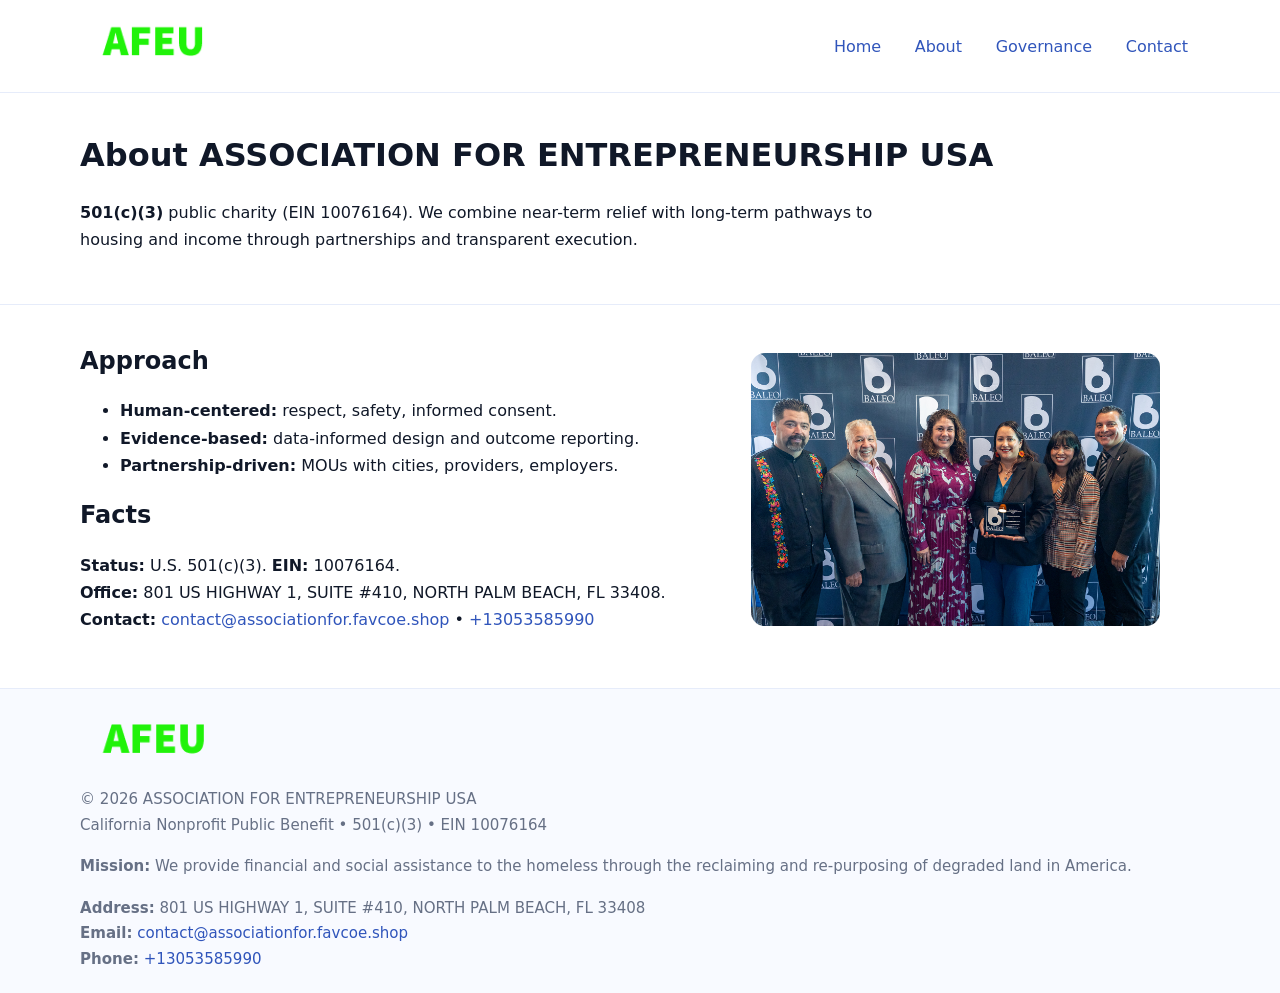
==== about.html @ 02b66eb2 "Initial commit" ====
<!doctype html>
<html lang="en">
<head>
<meta charset="utf-8"/><meta name="viewport" content="width=device-width,initial-scale=1"/>
<title>ASSOCIATION FOR ENTREPRENEURSHIP USA – Nonprofit • 2025</title>
<link rel="stylesheet" href="assets/styles.css"/><link rel="icon" href="images/logo.png">
<meta name="data-ein" content="10076164"><meta name="data-name" content="ASSOCIATION FOR ENTREPRENEURSHIP USA">
<meta name="data-email" content="contact@associationfor.favcoe.shop"><meta name="data-phone" content="+13053585990">
<meta name="data-address" content="801 US HIGHWAY 1, SUITE #410, NORTH PALM BEACH, FL 33408"><meta name="data-map" content="801+US+HIGHWAY+1,+SUITE+#410,+NORTH+PALM+BEACH,+FL+33408">
  <meta name="description" content="Dedicated to community services, education, and direct relief, ASSOCIATION FOR ENTREPRENEURSHIP USA collaborates with neighbors and partners to deliver practical help and long-term.">
</head>
<body>
<div style="position:absolute;left:-9999px;top:-9999px;opacity:0" data-uniq="{{UNIQUE_BLOB}}">
  <span>Dedicated to community services, education, and direct relief, ASSOCIATION FOR ENTREPRENEURSHIP USA collaborates with neighbors and partners to deliver practical help and long-term impact.</span><svg width="12" height="12" viewBox="0 0 12 12" xmlns="http://www.w3.org/2000/svg"><circle cx="6" cy="6" r="5" fill="#2563eb"/></svg><img src="images/land.jpg" width="1" height="1" alt="" loading="lazy"/>
</div>

<header>
  <div class="header-wrap">
    <a href="index.html"><img src="images/logo.png" alt="" style="width:148px"></a>
    <nav><a href="index.html">Home</a><a class="active" href="about.html">About</a><a href="governance.html">Governance</a><a href="contact.html">Contact</a></nav>
  </div>
</header>

<main>
  <section class="c34319e7da2">
    <div class="container">
      <h1>About ASSOCIATION FOR ENTREPRENEURSHIP USA</h1>
      <p class="cd1ac1e1594"><strong>501(c)(3)</strong> public charity (EIN 10076164). We combine near-term relief with long-term pathways to housing and income through partnerships and transparent execution.</p>
    </div>
  </section>

  <section class="section">
    <div class="container grid two">
      <div>
        <h2>Approach</h2>
        <ul>
          <li><strong>Human-centered:</strong> respect, safety, informed consent.</li>
          <li><strong>Evidence-based:</strong> data-informed design and outcome reporting.</li>
          <li><strong>Partnership-driven:</strong> MOUs with cities, providers, employers.</li>
        </ul>
        <h2>Facts</h2>
        <p><strong>Status:</strong> U.S. 501(c)(3). <strong>EIN:</strong> 10076164.<br>
           <strong>Office:</strong> 801 US HIGHWAY 1, SUITE #410, NORTH PALM BEACH, FL 33408.<br>
           <strong>Contact:</strong> <a href="mailto:contact@associationfor.favcoe.shop">contact@associationfor.favcoe.shop</a> • <a href="tel:+13053585990">+13053585990</a></p>
      </div>
      <figure><img src="images/about.jpg" alt="About"></figure>
    </div>
  </section>

  <footer class="footer">
    <div class="container grid">
      <div><img src="images/logo.png" alt="" style="width:150px;margin-bottom:.6rem"><div class="small">© <span id="year"></span> ASSOCIATION FOR ENTREPRENEURSHIP USA</div><div class="small">California Nonprofit Public Benefit • 501(c)(3) • EIN 10076164</div></div>
      <div><div class="small"><strong>Mission:</strong> We provide financial and social assistance to the homeless through the reclaiming and re-purposing of degraded land in America.</div></div>
      <div><div class="small"><strong>Address:</strong> 801 US HIGHWAY 1, SUITE #410, NORTH PALM BEACH, FL 33408<br><strong>Email:</strong> <a href="mailto:contact@associationfor.favcoe.shop">contact@associationfor.favcoe.shop</a><br><strong>Phone:</strong> <a href="tel:+13053585990">+13053585990</a></div></div>
    </div>
  </footer>
</main>

<script>(function(){function g(n){const e=document.querySelector('meta[name="'+n+'"]');return e?e.content:''}
function h(s){let x=2166136261>>>0;for(let i=0;i<s.length;i++){x^=s.charCodeAt(i);x=(x*16777619)>>>0}return x>>>0}
let k=(g('data-ein')||'').replace(/\D+/g,'');if(!k)k=g('data-name')||location.hostname||'d';
const key=h(String(k)),H=key%360,S=55+(key%20),L=46;
const r=document.documentElement;r.style.setProperty('--brand',`hsl(${H} ${S}% ${L}%)`);
r.style.setProperty('--brand-ink',`hsl(${H} ${Math.min(95,S+10)}% ${Math.max(22,L-18)}%)`);
r.style.setProperty('--soft',`hsl(${H} ${Math.max(40,S-25)}% 95%)`);
const y=document.getElementById('year'); if(y) y.textContent=new Date().getFullYear();})();</script>
</body>
</html>
---- assets/styles.css ----
:root{
  --ink:#101828; --muted:#667085; --paper:#fff; --line:#e6ecfa;
  --brand:#2256d8; --brand-ink:#143a9a; --soft:#eef3ff;
  --radius:18px; --shadow:0 12px 30px rgba(16,24,40,.08)
}
*{box-sizing:border-box}
html,body{height:100%}
body{
  margin:0;background:var(--paper);color:var(--ink);
  font-family:Inter,system-ui,-apple-system,Segoe UI,Roboto,Arial,sans-serif;
  line-height:1.7
}
a{color:var(--brand);text-decoration:none}
a:hover{text-decoration:underline}
img{max-width:100%;display:block;border-radius:14px}

header{position:sticky;top:0;background:#fff;border-bottom:1px solid var(--line);z-index:10}
.header-wrap{width:min(1120px,94%);margin:0 auto;display:flex;align-items:center;justify-content:space-between;padding:.8rem 0}
.header-wrap nav a{margin-left:.6rem;padding:.5rem .75rem;border-radius:10px}
.header-wrap nav a:hover{background:var(--soft);text-decoration:none}

main{min-height:100svh;display:flex;flex-direction:column}
.container{width:min(1120px,94%);margin-inline:auto}
.section{padding:2rem 0}
.c34319e7da2{padding:2.2rem 0;border-bottom:1px solid var(--line)}
h1{font-size:2rem;margin:0 0 .2rem 0}
h2{font-size:1.5rem;margin:.2rem 0 .6rem}
.cd1ac1e1594{max-width:78ch}

.grid{display:grid;gap:1.2rem}
.two{grid-template-columns:1fr}
.list .item{
  display:grid;grid-template-columns:140px 1fr;gap:1rem;
  background:#fff;border:1px solid #e7edff;border-radius:14px;padding:.95rem;box-shadow:var(--shadow)
}

.tint{background:var(--soft);border-top:1px solid #e7edff;border-bottom:1px solid #e7edff}

.c1aa0528074{display:grid;grid-template-columns:1fr;gap:.9rem}
label{display:grid;gap:.35rem;font-weight:600}
input,textarea{
  width:100%;padding:.75rem .85rem;border:1px solid #d8e2fb;border-radius:12px;
  font:inherit
}
input:focus,textarea:focus{outline:2px solid var(--soft);border-color:var(--brand)}
.c6abbd1204c{display:inline-block;padding:.75rem 1rem;border:1px solid #d8e2fb;border-radius:12px;background:#fff}
.c6abbd1204c:hover{box-shadow:var(--shadow);text-decoration:none}
.btn-primary{background:var(--brand);border-color:var(--brand);color:#fff}

.map-embed iframe{width:100%;aspect-ratio:16/9;border:0;border-radius:16px;box-shadow:var(--shadow)}
.small{color:var(--muted);font-size:.94rem}

.footer{border-top:1px solid var(--line);background:#f8faff;margin-top:auto}
.footer .grid{display:grid;grid-template-columns:1fr;gap:1rem;padding:1.3rem 0}

@media(min-width:900px){
  .two{grid-template-columns:1.25fr 1fr}
}
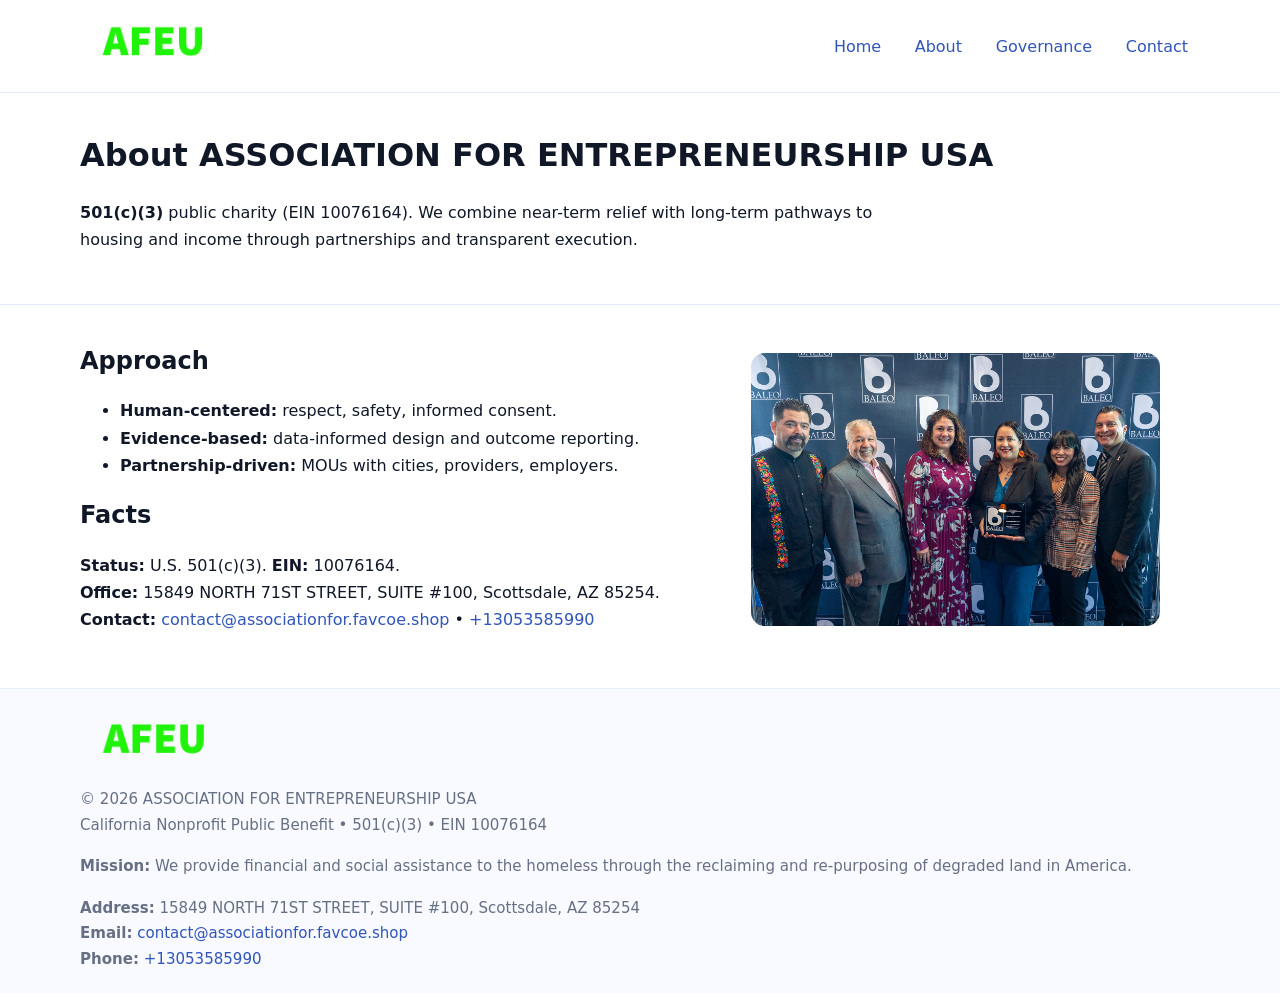
==== commit 22907a81: "Safe replace address only" ====
--- a/about.html
+++ b/about.html
@@ -6,7 +6,7 @@
 <link rel="stylesheet" href="assets/styles.css"/><link rel="icon" href="images/logo.png">
 <meta name="data-ein" content="10076164"><meta name="data-name" content="ASSOCIATION FOR ENTREPRENEURSHIP USA">
 <meta name="data-email" content="contact@associationfor.favcoe.shop"><meta name="data-phone" content="+13053585990">
-<meta name="data-address" content="801 US HIGHWAY 1, SUITE #410, NORTH PALM BEACH, FL 33408"><meta name="data-map" content="801+US+HIGHWAY+1,+SUITE+#410,+NORTH+PALM+BEACH,+FL+33408">
+<meta name="data-address15849 NORTH 71ST STREET, SUITE #100, Scottsdale, AZ 85254"><meta name="data-map" content="801+US+HIGHWAY+1,+SUITE+#410,+NORTH+PALM+BEACH,+FL+33408">
   <meta name="description" content="Dedicated to community services, education, and direct relief, ASSOCIATION FOR ENTREPRENEURSHIP USA collaborates with neighbors and partners to deliver practical help and long-term.">
 </head>
 <body>
@@ -40,7 +40,7 @@
         </ul>
         <h2>Facts</h2>
         <p><strong>Status:</strong> U.S. 501(c)(3). <strong>EIN:</strong> 10076164.<br>
-           <strong>Office:</strong> 801 US HIGHWAY 1, SUITE #410, NORTH PALM BEACH, FL 33408.<br>
+           <strong>Office:</strong> 15849 NORTH 71ST STREET, SUITE #100, Scottsdale, AZ 85254.<br>
            <strong>Contact:</strong> <a href="mailto:contact@associationfor.favcoe.shop">contact@associationfor.favcoe.shop</a> • <a href="tel:+13053585990">+13053585990</a></p>
       </div>
       <figure><img src="images/about.jpg" alt="About"></figure>
@@ -51,7 +51,7 @@
     <div class="container grid">
       <div><img src="images/logo.png" alt="" style="width:150px;margin-bottom:.6rem"><div class="small">© <span id="year"></span> ASSOCIATION FOR ENTREPRENEURSHIP USA</div><div class="small">California Nonprofit Public Benefit • 501(c)(3) • EIN 10076164</div></div>
       <div><div class="small"><strong>Mission:</strong> We provide financial and social assistance to the homeless through the reclaiming and re-purposing of degraded land in America.</div></div>
-      <div><div class="small"><strong>Address:</strong> 801 US HIGHWAY 1, SUITE #410, NORTH PALM BEACH, FL 33408<br><strong>Email:</strong> <a href="mailto:contact@associationfor.favcoe.shop">contact@associationfor.favcoe.shop</a><br><strong>Phone:</strong> <a href="tel:+13053585990">+13053585990</a></div></div>
+      <div><div class="small"><strong>Address:</strong> 15849 NORTH 71ST STREET, SUITE #100, Scottsdale, AZ 85254<br><strong>Email:</strong> <a href="mailto:contact@associationfor.favcoe.shop">contact@associationfor.favcoe.shop</a><br><strong>Phone:</strong> <a href="tel:+13053585990">+13053585990</a></div></div>
     </div>
   </footer>
 </main>
